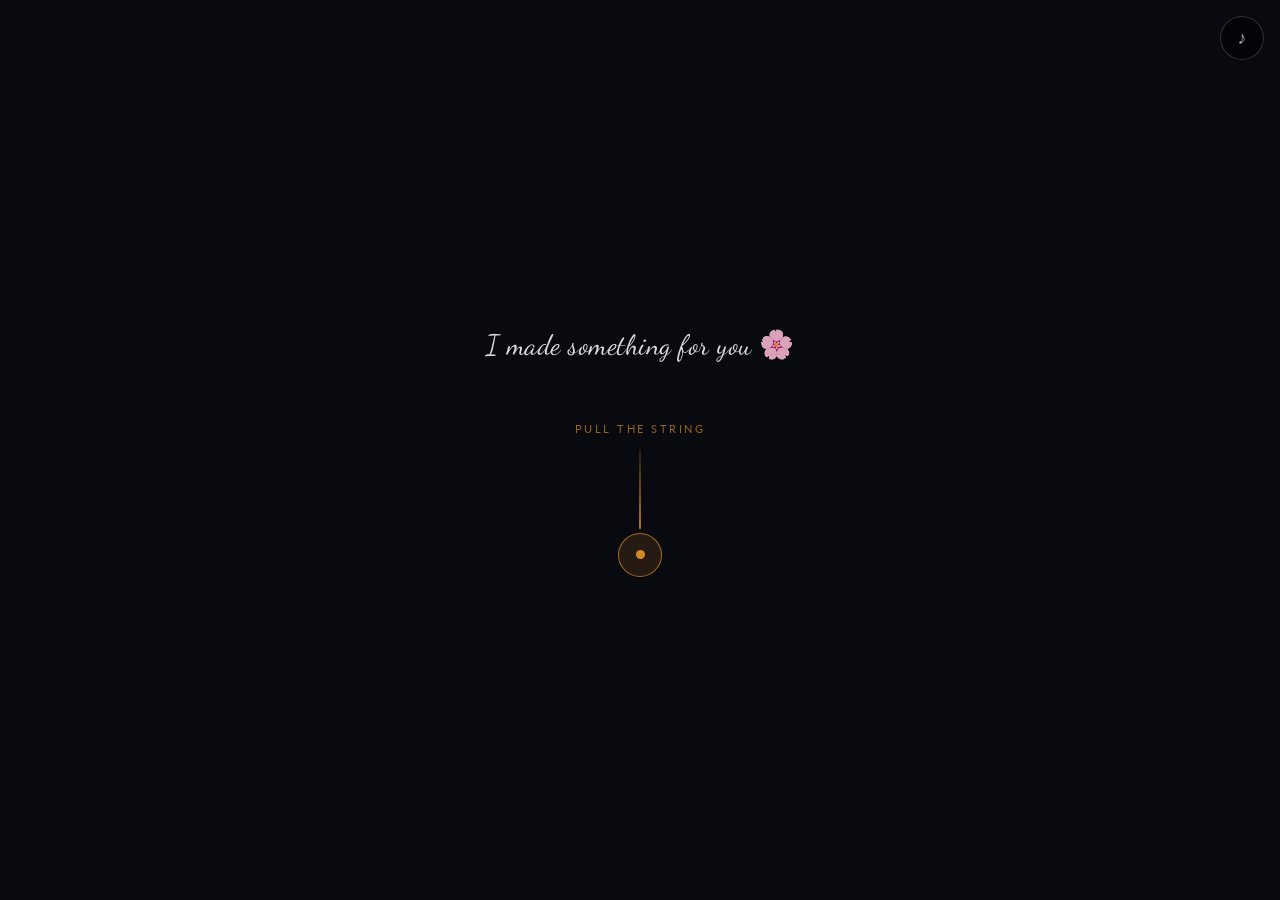
==== index.html @ 9a8aaca1 "initial" ====
<!DOCTYPE html>
<html lang="en">
<head>
  <meta charset="UTF-8">
  <meta name="viewport" content="width=device-width, initial-scale=1.0, maximum-scale=1.0, user-scalable=no">
  <title>A Graduation Gift 🎓</title>
  <link rel="preconnect" href="https://fonts.googleapis.com">
  <link href="https://fonts.googleapis.com/css2?family=Dancing+Script:wght@400;600;700&family=Lato:wght@300;400;700&family=Playfair+Display:ital,wght@0,400;1,400&display=swap" rel="stylesheet">
  <link rel="stylesheet" href="style.css">
  <link rel="stylesheet" href="css/room.css">
  <link rel="stylesheet" href="css/animations.css">
</head>
<body>

  <!-- MUSIC TOGGLE -->
  <button class="music-btn" id="musicBtn" aria-label="Toggle music">
    <span class="music-icon">♪</span>
  </button>

  <!-- DARK OVERLAY -->
  <div class="darkness" id="darkness"></div>

  <!-- ROOM SCENE -->
  <div class="room" id="room">

    <!-- BACKGROUND IMAGE -->
    <img src="assets/images/room.png" class="room-bg" alt="Room" draggable="false">

    <!-- =====================================================
         INVISIBLE HOTSPOT BUTTONS — positioned over each
         object in the room.png image.
         Adjust top/left/width/height % to match your image.
         ===================================================== -->

    <!-- LAMP (power button area — bottom-left of lamp base) -->
    <button
      class="hotspot"
      id="lampHotspot"
      aria-label="Turn on lamp"
      style="left:2%; top:52%; width:18%; height:22%;"
    >
      <!-- visible only in debug mode -->
      <span class="hotspot-label">Lamp</span>
    </button>

    <!-- FLOWER BOUQUET (left of desk) -->
    <button
      class="hotspot gift-hotspot"
      id="flowersObj"
      data-page="pages/flowers.html"
      data-gift="flowers"
      aria-label="Open flowers"
      style="left:3%; top:55%; width:17%; height:28%;"
    >
      <span class="hotspot-label">Flowers</span>
      <div class="gift-ripple"></div>
    </button>

    <!-- ENVELOPE (center-left of desk) -->
    <button
      class="hotspot gift-hotspot"
      id="envelopeObj"
      data-page="pages/letter.html"
      data-gift="letter"
      aria-label="Open letter"
      style="left:20%; top:72%; width:22%; height:18%;"
    >
      <span class="hotspot-label">Letter</span>
      <div class="gift-ripple"></div>
    </button>

    <!-- PHOTO ALBUM (center of desk) -->
    <button
      class="hotspot gift-hotspot"
      id="albumObj"
      data-page="pages/photos.html"
      data-gift="photos"
      aria-label="Open photo album"
      style="left:30%; top:58%; width:32%; height:30%;"
    >
      <span class="hotspot-label">Album</span>
      <div class="gift-ripple"></div>
    </button>

    <!-- VOICE RECORDER (right of desk) -->
    <button
      class="hotspot gift-hotspot"
      id="voiceObj"
      data-page="pages/voicemail.html"
      data-gift="voicemail"
      aria-label="Open voicemail"
      style="left:74%; top:54%; width:20%; height:34%;"
    >
      <span class="hotspot-label">Voicemail</span>
      <div class="gift-ripple"></div>
    </button>

  </div><!-- end room -->

  <!-- TOUCH HINT -->
  <div class="touch-hint" id="touchHint">
    <div class="touch-anim"></div>
    <p>Tap the objects</p>
  </div>

  <!-- PROGRESS BAR -->
  <div class="progress-bar-wrap" id="progressWrap">
    <div class="prog-track">
      <div class="prog-fill" id="progFill"></div>
      <div class="prog-steps">
        <div class="prog-step" id="step-flowers" data-gift="flowers">
          <div class="step-dot"><span></span></div>
        </div>
        <div class="prog-step" id="step-letter" data-gift="letter">
          <div class="step-dot"><span></span></div>
        </div>
        <div class="prog-step" id="step-photos" data-gift="photos">
          <div class="step-dot"><span></span></div>
        </div>
        <div class="prog-step" id="step-voicemail" data-gift="voicemail">
          <div class="step-dot"><span></span></div>
        </div>
        <div class="prog-step final-step" id="step-final">
          <div class="step-dot lock-dot"><span>🔒</span></div>
        </div>
      </div>
    </div>
  </div>

  <!-- AUDIO -->
  <audio id="bgMusic" loop>
    <source src="assets/audio/bg-music.mp3" type="audio/mpeg">
  </audio>
  <audio id="lampSound">
    <source src="assets/audio/lamp-click.mp3" type="audio/mpeg">
  </audio>
  <audio id="unlockSound">
    <source src="assets/audio/unlock.mp3" type="audio/mpeg">
  </audio>

  <!-- SCRIPTS -->
  <script src="https://cdnjs.cloudflare.com/ajax/libs/gsap/3.12.5/gsap.min.js"></script>
  <script src="js/audio.js"></script>
  <script src="js/progress.js"></script>
  <script src="js/room.js"></script>
  <script src="js/main.js"></script>

</body>
</html>
---- style.css ----
/* ===== CSS VARIABLES ===== */
:root {
  --dark: #080a10;
  --dark2: #0e1018;
  --warm-dark: #0c0e18;
  --amber: #f59c2a;
  --amber-glow: #ff9d00;
  --gold: #d4943a;
  --cream: #fdf4e3;
  --petal-pink: #f4a7b9;
  --petal-deep: #e07898;
  --rose: #c85a7a;
  --sage: #7a9e7e;
  --env-cream: #f0e6c8;
  --env-dark: #c8a96e;
  --album-burgundy: #4a1a2a;
  --album-gold: #c8963c;
  --rec-dark: #1a1a2e;
  --rec-screen: #0d1b2a;
  --progress-pink: #e8729a;
  --progress-bg: rgba(255,255,255,0.1);
  --font-script: 'Dancing Script', cursive;
  --font-body: 'Lato', sans-serif;
  --font-serif: 'Playfair Display', serif;
}

/* ===== RESET ===== */
* {
  margin: 0; padding: 0;
  box-sizing: border-box;
  -webkit-tap-highlight-color: transparent;
  -webkit-touch-callout: none;
  -webkit-user-select: none;
  user-select: none;
}
html, body {
  width: 100%; height: 100%;
  overflow: hidden;
  background: var(--dark);
  font-family: var(--font-body);
}

/* ===== SAFE AREAS ===== */
:root {
  --safe-top: env(safe-area-inset-top, 0px);
  --safe-bottom: env(safe-area-inset-bottom, 0px);
}
body {
  padding-top: var(--safe-top);
  padding-bottom: var(--safe-bottom);
  overscroll-behavior-y: none;
}

/* ===== MUSIC BUTTON ===== */
.music-btn {
  position: fixed;
  top: 16px; right: 16px;
  z-index: 999;
  width: 42px; height: 42px;
  border-radius: 50%;
  border: 1.5px solid rgba(255,255,255,0.18);
  background: rgba(0,0,0,0.55);
  color: rgba(255,255,255,0.65);
  font-size: 18px;
  cursor: pointer;
  display: flex; align-items: center; justify-content: center;
  transition: all 0.3s;
  backdrop-filter: blur(6px);
  min-width: 44px; min-height: 44px;
}
.music-btn:active { transform: scale(0.9); }
.music-btn.muted  { opacity: 0.4; }

/* ===== PAGE WRAPPER ===== */
.page-wrapper {
  width: 100%;
  min-height: 100vh; min-height: 100dvh;
  overflow-y: auto; overflow-x: hidden;
  -webkit-overflow-scrolling: touch;
}

/* ===== BACK BUTTON ===== */
.back-btn {
  position: fixed;
  top: 16px; left: 16px;
  z-index: 100;
  background: rgba(0,0,0,0.55);
  border: 1.5px solid rgba(255,255,255,0.18);
  color: white;
  font-family: var(--font-body);
  font-size: 14px;
  padding: 8px 16px;
  border-radius: 20px;
  cursor: pointer;
  backdrop-filter: blur(6px);
  display: flex; align-items: center; gap: 6px;
  transition: all 0.2s;
  min-width: 44px; min-height: 44px;
}
.back-btn:active { transform: scale(0.95); }

/* ===== TOUCH HINT ===== */
.touch-hint {
  position: fixed;
  bottom: 70px; left: 50%;
  transform: translateX(-50%);
  z-index: 50;
  display: flex;
  flex-direction: column;
  align-items: center; gap: 8px;
  opacity: 0;
  pointer-events: none;
  transition: opacity 0.5s;
}
.touch-hint.show { opacity: 1; }
.touch-hint p { display: none; }
.touch-anim {
  width: 34px; height: 34px;
  border-radius: 50%;
  border: 2px solid rgba(245,156,42,0.6);
  animation: touchPulse 1.5s ease-in-out infinite;
}
@keyframes touchPulse {
  0%,100% { transform: scale(1); opacity: 1; }
  50%      { transform: scale(1.3); opacity: 0.4; }
}

/* ===== GIFT FRAME (slide-in pages) ===== */
.gift-frame {
  position: fixed; inset: 0; z-index: 100;
  border: none; width: 100%; height: 100%;
  background: var(--dark);
  transform: translateX(100%);
  transition: transform 0.5s cubic-bezier(0.22,1,0.36,1);
}
.gift-frame.active { transform: translateX(0); }

/* ===== OBJECT ACTIVE STATES ===== */
.gift-object:active .flowers-bunch { transform: scale(0.95); }
.gift-object:active .envelope      { transform: scale(0.95); }
.gift-object:active .album-book    { transform: scale(0.95); }
.gift-object:active .recorder      { transform: scale(0.95); }

/* ===== PAGE LAYOUTS ===== */
.polaroid-grid {
  display: grid;
  grid-template-columns: 1fr 1fr;
  gap: 16px; padding: 16px;
}
@media (min-width: 480px) {
  .polaroid-grid {
    grid-template-columns: repeat(3, 1fr);
    max-width: 600px; margin: 0 auto;
  }
}
.letter-page-content  { padding: 24px 20px; max-width: 480px; margin: 0 auto; }
.voicemail-content    { padding: 20px; max-width: 400px; margin: 0 auto; }
.ending-content       { padding: 20px; max-width: 480px; margin: 0 auto; text-align: center; }

/* ===== GIFT LABELS (hidden) ===== */
.gift-label { display: none !important; }
---- css/room.css ----
/* ===== ROOM CONTAINER ===== */
.room {
  position: fixed;
  inset: 0;
  overflow: hidden;
  background: #080a10;
}

/* ===== BACKGROUND IMAGE ===== */
.room-bg {
  position: absolute;
  inset: 0;
  width: 100%;
  height: 100%;
  object-fit: cover;
  object-position: center;
  display: block;
  user-select: none;
  -webkit-user-drag: none;
  z-index: 1;
}

/* ===== DARKNESS OVERLAY ===== */
.darkness {
  position: fixed;
  inset: 0;
  z-index: 10;
  background: rgba(0,0,0,0.97);
  pointer-events: none;
  transition: opacity 2.5s ease;
}
.darkness.lit { opacity: 0; }

/* ===== HOTSPOT BUTTONS =====
   Invisible tappable areas over each room object.
   position: absolute coordinates are set inline on each
   element so they're easy to tune per-image.
   ================================================= */
.hotspot {
  position: absolute;
  background: transparent;
  border: none;
  cursor: pointer;
  border-radius: 12px;
  z-index: 15;
  /* Disable default tap flash on iOS */
  -webkit-tap-highlight-color: transparent;
  outline: none;
  padding: 0;
  display: flex;
  align-items: center;
  justify-content: center;
  /* Minimum touch target size */
  min-width: 44px;
  min-height: 44px;
}

/* Hidden label — shown only when DEBUG_HOTSPOTS = true in JS */
.hotspot-label {
  display: none;
  font-family: var(--font-body);
  font-size: 10px;
  font-weight: 700;
  color: #fff;
  background: rgba(245, 156, 42, 0.75);
  padding: 2px 6px;
  border-radius: 4px;
  pointer-events: none;
  letter-spacing: 0.5px;
  text-transform: uppercase;
}

/* When debug mode is on (add class to body) show outlines + labels */
body.debug-hotspots .hotspot {
  border: 2px dashed rgba(245,156,42,0.85);
  background: rgba(245,156,42,0.08);
}
body.debug-hotspots .hotspot-label {
  display: block;
}

/* Gift hotspots start hidden; revealed when lamp is on */
.gift-hotspot {
  opacity: 0;
  pointer-events: none;
  transition: opacity 0.6s ease;
}
.gift-hotspot.revealed {
  opacity: 1;
  pointer-events: auto;
}

/* Tap feedback */
.gift-hotspot:active {
  background: rgba(245,156,42,0.12);
}

/* Ripple pulse centered in hotspot */
.gift-ripple {
  position: absolute;
  top: 50%; left: 50%;
  transform: translate(-50%, -50%);
  width: 0; height: 0;
  border-radius: 50%;
  border: 2px solid rgba(245,156,42,0.55);
  pointer-events: none;
  animation: rippleGrow 3s ease-out infinite;
  animation-play-state: paused;
}
.gift-hotspot.revealed .gift-ripple {
  animation-play-state: running;
}
@keyframes rippleGrow {
  0%   { width: 0;     height: 0;     opacity: 0.8; }
  100% { width: 100px; height: 100px; opacity: 0; }
}

/* ===== PROGRESS BAR ===== */
.progress-bar-wrap {
  position: fixed;
  bottom: 0; left: 0; right: 0;
  z-index: 20;
  padding: 8px 20px 16px;
  background: linear-gradient(0deg, rgba(0,0,0,0.90) 0%, transparent 100%);
  opacity: 0;
  transform: translateY(20px);
  transition: opacity 0.6s ease, transform 0.6s ease;
}
.progress-bar-wrap.show { opacity: 1; transform: translateY(0); }

.prog-track { position: relative; height: 28px; }
.prog-fill {
  position: absolute;
  top: 50%; left: 5%;
  width: 0%; height: 2px;
  background: linear-gradient(90deg, var(--progress-pink), var(--amber));
  transform: translateY(-50%);
  transition: width 0.8s ease;
  z-index: 1;
  box-shadow: 0 0 6px rgba(245,156,42,0.42);
}
.prog-steps {
  position: absolute;
  top: 0; left: 0; right: 0; bottom: 0;
  display: flex;
  align-items: center;
  justify-content: space-around;
  z-index: 2;
}
.prog-step {
  display: flex; flex-direction: column; align-items: center;
  opacity: 0.35;
  transition: opacity 0.4s, transform 0.4s;
}
.prog-step.done { opacity: 1; }
.prog-step.done .step-dot {
  background: var(--progress-pink);
  border-color: var(--progress-pink);
  box-shadow: 0 0 8px rgba(232,114,154,0.55);
}
.step-dot {
  width: 18px; height: 18px;
  border-radius: 50%;
  background: rgba(255,255,255,0.08);
  border: 1.5px solid rgba(255,255,255,0.22);
  display: flex; align-items: center; justify-content: center;
  transition: all 0.4s;
}
.step-dot span { display: none !important; }

.final-step.unlocked .lock-dot {
  background: var(--amber);
  border-color: var(--amber);
  box-shadow: 0 0 12px rgba(245,156,42,0.75);
}

/* ===== TOUCH HINT ===== */
.touch-hint {
  position: fixed;
  bottom: 70px; left: 50%;
  transform: translateX(-50%);
  z-index: 50;
  display: flex;
  flex-direction: column;
  align-items: center; gap: 8px;
  opacity: 0;
  pointer-events: none;
  transition: opacity 0.5s;
}
.touch-hint.show { opacity: 1; }
.touch-hint p { display: none; }
.touch-anim {
  width: 34px; height: 34px;
  border-radius: 50%;
  border: 2px solid rgba(245,156,42,0.6);
  animation: touchPulse 1.5s ease-in-out infinite;
}
@keyframes touchPulse {
  0%,100% { transform: scale(1); opacity: 1; }
  50%      { transform: scale(1.3); opacity: 0.4; }
}

/* ===== GIFT FRAME (slide-in pages) ===== */
.gift-frame {
  position: fixed; inset: 0; z-index: 100;
  border: none; width: 100%; height: 100%;
  background: var(--dark);
  transform: translateX(100%);
  transition: transform 0.5s cubic-bezier(0.22,1,0.36,1);
}
.gift-frame.active { transform: translateX(0); }


/* ===== INTRO OVERLAY ===== */
#introOverlay {
  position: fixed; inset: 0; z-index: 200;
  display: flex; flex-direction: column;
  align-items: center; justify-content: center;
  background: var(--dark);
  transition: opacity 1.2s ease;
  pointer-events: auto;
}
#introOverlay.fade-out {
  opacity: 0;
  pointer-events: none;
}

.intro-message {
  color: rgba(255,255,255,0.85);
  font-family: var(--font-script);
  font-size: 28px;
  text-align: center;
  letter-spacing: 0.5px;
  opacity: 0;
  transform: translateY(8px);
  transition: opacity 1s ease, transform 1s ease;
  margin-bottom: 56px;
  padding: 0 32px;
  line-height: 1.5;
}
.intro-message.visible { opacity: 1; transform: translateY(0); }

.pull-hint {
  color: rgba(245,156,42,0.6);
  font-family: var(--font-body);
  font-size: 11px;
  letter-spacing: 2.5px;
  text-transform: uppercase;
  opacity: 0;
  transition: opacity 0.8s ease 1.4s;
  margin-bottom: 14px;
}
.pull-hint.visible { opacity: 1; }

.string-wrap {
  position: relative;
  display: flex; flex-direction: column; align-items: center;
  cursor: pointer;
  user-select: none;
  opacity: 0;
  transition: opacity 0.8s ease 1.4s;
  -webkit-tap-highlight-color: transparent;
}
.string-wrap.visible { opacity: 1; }

.string-line {
  width: 2px;
  height: 80px;
  background: linear-gradient(180deg,
    rgba(245,156,42,0.12) 0%,
    rgba(245,156,42,0.72) 100%);
  border-radius: 1px;
  transform-origin: top center;
  transition: height 0.15s ease;
}
.string-line.pulled { height: 114px; }

.string-knob {
  width: 30px; height: 30px;
  border-radius: 50%;
  background: rgba(245,156,42,0.12);
  border: 1.5px solid rgba(245,156,42,0.6);
  display: flex; align-items: center; justify-content: center;
  margin-top: 4px;
  transition: transform 0.15s ease, background 0.15s ease;
  animation: knobFloat 2.5s ease-in-out infinite 2.2s;
  min-width: 44px; min-height: 44px;
}
.string-knob.active {
  transform: translateY(26px) scale(0.88);
  background: rgba(245,156,42,0.32);
  animation: none;
}
.knob-inner {
  width: 9px; height: 9px;
  border-radius: 50%;
  background: rgba(245,156,42,0.85);
  pointer-events: none;
}

@keyframes knobFloat {
  0%,100% { transform: translateY(0); }
  50%      { transform: translateY(7px); }
}
---- css/animations.css ----
/* ===== PAGE TRANSITIONS ===== */
.page-enter { animation: pageEnter 0.6s cubic-bezier(0.22,1,0.36,1) forwards; }
@keyframes pageEnter {
  from { opacity: 0; transform: translateY(30px); }
  to   { opacity: 1; transform: translateY(0); }
}
.page-exit { animation: pageExit 0.4s ease forwards; }
@keyframes pageExit {
  from { opacity: 1; transform: translateY(0); }
  to   { opacity: 0; transform: translateY(-20px); }
}

/* ===== FLOAT ===== */
.float-gentle { animation: floatGentle 4s ease-in-out infinite; }
@keyframes floatGentle {
  0%,100% { transform: translateY(0px); }
  50%      { transform: translateY(-6px); }
}

/* ===== SPARKLE ===== */
.sparkle {
  position: absolute;
  pointer-events: none;
  animation: sparkleAnim 0.8s ease forwards;
}
@keyframes sparkleAnim {
  0%   { opacity: 1; transform: scale(0) rotate(0deg); }
  50%  { opacity: 1; transform: scale(1) rotate(180deg); }
  100% { opacity: 0; transform: scale(0.5) rotate(360deg); }
}

/* ===== PARTICLES ===== */
.particle {
  position: fixed;
  pointer-events: none;
  border-radius: 50%;
  z-index: 999;
  animation: particleFall linear forwards;
}
@keyframes particleFall {
  0%   { opacity: 1; transform: translateY(0) rotate(0deg); }
  100% { opacity: 0; transform: translateY(100vh) rotate(720deg); }
}

/* ===== CONFETTI ===== */
.confetti-piece {
  position: fixed;
  width: 10px; height: 10px;
  pointer-events: none;
  z-index: 999;
  animation: confettiFall linear forwards;
}
@keyframes confettiFall {
  0%  { opacity: 1; transform: translateY(0) rotate(0deg) scale(1); }
  80% { opacity: 1; }
  100%{ opacity: 0; transform: translateY(110vh) rotate(720deg) scale(0.5); }
}

/* ===== GLOW PULSE ===== */
.glow-pulse { animation: glowPulse 2s ease-in-out infinite; }
@keyframes glowPulse {
  0%,100% { box-shadow: 0 0 10px rgba(245,156,42,0.3); }
  50%      { box-shadow: 0 0 25px rgba(245,156,42,0.7); }
}

/* ===== SHIMMER ===== */
.shimmer { position: relative; overflow: hidden; }
.shimmer::after {
  content: '';
  position: absolute;
  top: -50%; left: -75%;
  width: 50%; height: 200%;
  background: linear-gradient(90deg, transparent, rgba(255,255,255,0.15), transparent);
  transform: rotate(25deg);
  animation: shimmerSlide 3s ease-in-out infinite;
}
@keyframes shimmerSlide {
  0%   { left: -75%; }
  100% { left: 150%; }
}

/* ===== HEARTBEAT ===== */
.heartbeat { animation: heartbeat 1.4s ease-in-out infinite; }
@keyframes heartbeat {
  0%,100% { transform: scale(1); }
  14%     { transform: scale(1.12); }
  28%     { transform: scale(1); }
  42%     { transform: scale(1.08); }
  56%     { transform: scale(1); }
}

/* ===== PETAL SWAY ===== */
.petal-sway { animation: petalSway 3s ease-in-out infinite; }
@keyframes petalSway {
  0%,100% { transform: rotate(0deg); }
  33%     { transform: rotate(3deg); }
  66%     { transform: rotate(-3deg); }
}

/* ===== TYPEWRITER CURSOR ===== */
.typewriter-cursor::after {
  content: '|';
  animation: blink 0.7s step-end infinite;
}
@keyframes blink {
  0%,100% { opacity: 1; }
  50%      { opacity: 0; }
}

/* ===== STAGGER DELAYS ===== */
.stagger-1 { animation-delay: 0.1s; }
.stagger-2 { animation-delay: 0.2s; }
.stagger-3 { animation-delay: 0.3s; }
.stagger-4 { animation-delay: 0.4s; }
.stagger-5 { animation-delay: 0.5s; }

/* ===== SWIPE HINT ===== */
.swipe-hint {
  display: flex; align-items: center; justify-content: center;
  gap: 8px; color: rgba(255,255,255,0.4);
  font-size: 12px; padding: 8px; letter-spacing: 0.5px;
}
.swipe-arrow {
  font-size: 16px;
  animation: swipeHint 1.5s ease-in-out infinite;
}
@keyframes swipeHint {
  0%,100% { transform: translateX(0); opacity: 0.4; }
  50%     { transform: translateX(6px); opacity: 1; }
}
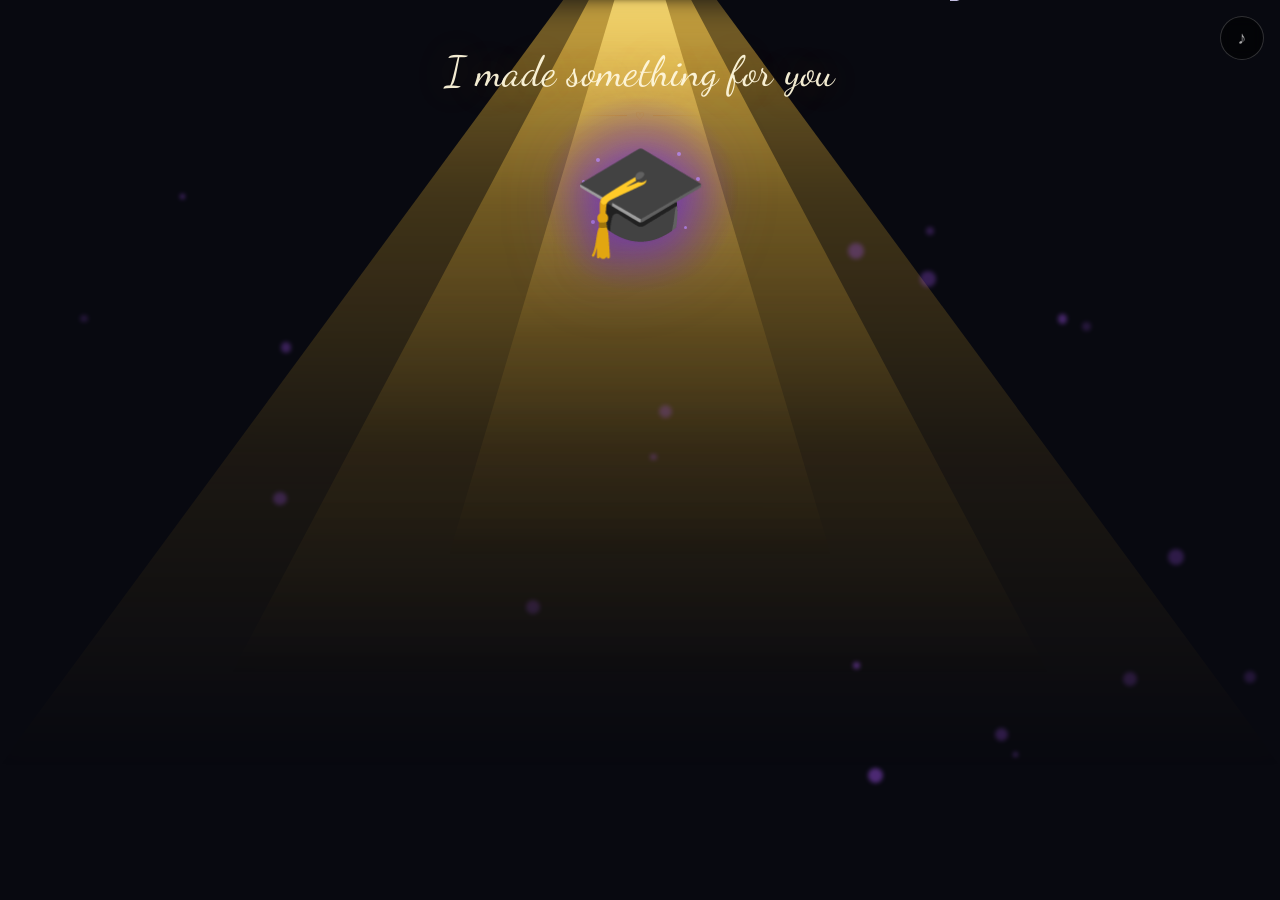
==== commit d507552a: "sixth" ====
--- a/index.html
+++ b/index.html
@@ -82,7 +82,7 @@
       <div class="gift-ripple"></div>
     </button>
 
-    <!-- VOICE RECORDER (right of desk) -->
+    <!-- VOICE RECORDER (right of desk) 
     <button
       class="hotspot gift-hotspot"
       id="voiceObj"
@@ -93,7 +93,7 @@
     >
       <span class="hotspot-label">Voicemail</span>
       <div class="gift-ripple"></div>
-    </button>
+    </button>  -->
 
   </div><!-- end room -->
 
@@ -117,9 +117,9 @@
         <div class="prog-step" id="step-photos" data-gift="photos">
           <div class="step-dot"><span></span></div>
         </div>
-        <div class="prog-step" id="step-voicemail" data-gift="voicemail">
+      <!--    <div class="prog-step" id="step-voicemail" data-gift="voicemail">
           <div class="step-dot"><span></span></div>
-        </div>
+        </div>-->
         <div class="prog-step final-step" id="step-final">
           <div class="step-dot lock-dot"><span>🔒</span></div>
         </div>
--- a/css/room.css
+++ b/css/room.css
@@ -31,11 +31,7 @@
 }
 .darkness.lit { opacity: 0; }
 
-/* ===== HOTSPOT BUTTONS =====
-   Invisible tappable areas over each room object.
-   position: absolute coordinates are set inline on each
-   element so they're easy to tune per-image.
-   ================================================= */
+/* ===== HOTSPOT BUTTONS ===== */
 .hotspot {
   position: absolute;
   background: transparent;
@@ -43,19 +39,16 @@
   cursor: pointer;
   border-radius: 12px;
   z-index: 15;
-  /* Disable default tap flash on iOS */
   -webkit-tap-highlight-color: transparent;
   outline: none;
   padding: 0;
   display: flex;
   align-items: center;
   justify-content: center;
-  /* Minimum touch target size */
   min-width: 44px;
   min-height: 44px;
 }
 
-/* Hidden label — shown only when DEBUG_HOTSPOTS = true in JS */
 .hotspot-label {
   display: none;
   font-family: var(--font-body);
@@ -70,7 +63,6 @@
   text-transform: uppercase;
 }
 
-/* When debug mode is on (add class to body) show outlines + labels */
 body.debug-hotspots .hotspot {
   border: 2px dashed rgba(245,156,42,0.85);
   background: rgba(245,156,42,0.08);
@@ -79,7 +71,6 @@
   display: block;
 }
 
-/* Gift hotspots start hidden; revealed when lamp is on */
 .gift-hotspot {
   opacity: 0;
   pointer-events: none;
@@ -89,13 +80,10 @@
   opacity: 1;
   pointer-events: auto;
 }
-
-/* Tap feedback */
 .gift-hotspot:active {
   background: rgba(245,156,42,0.12);
 }
 
-/* Ripple pulse centered in hotspot */
 .gift-ripple {
   position: absolute;
   top: 50%; left: 50%;
@@ -211,94 +199,343 @@
 .gift-frame.active { transform: translateX(0); }
 
 
-/* ===== INTRO OVERLAY ===== */
+/* =====================================================
+   INTRO OVERLAY
+   ===================================================== */
 #introOverlay {
   position: fixed; inset: 0; z-index: 200;
-  display: flex; flex-direction: column;
-  align-items: center; justify-content: center;
-  background: var(--dark);
+  display: flex;
+  flex-direction: column;
+  align-items: center;
+  justify-content: flex-start;
+  background: #080910;
   transition: opacity 1.2s ease;
   pointer-events: auto;
+  overflow: hidden;
+  /* safe area padding for notched phones */
+  padding-top: env(safe-area-inset-top, 0px);
+  padding-bottom: env(safe-area-inset-bottom, 0px);
 }
 #introOverlay.fade-out {
   opacity: 0;
   pointer-events: none;
 }
 
+/* ── SPOTLIGHT ── */
+/*  Correct cone: narrow pinpoint at top-center, spreads wide downward.
+    We use clip-path polygon to carve the cone shape, then a vertical
+    linear-gradient inside it (bright top → dim bottom) so the beam
+    looks lit from a source above.                                      */
+
+/* Outer wide cone — broadest spread */
+.spotlight {
+  position: absolute;
+  top: 0; left: 0; right: 0;
+  height: 85vh;
+  background: linear-gradient(
+    180deg,
+    rgba(220, 175, 60, 0.55) 0%,
+    rgba(200, 155, 45, 0.30) 25%,
+    rgba(170, 130, 35, 0.12) 60%,
+    transparent 100%
+  );
+  /* Narrow at top (5% either side of center), wide at bottom (full width) */
+  clip-path: polygon(44% 0%, 56% 0%, 100% 100%, 0% 100%);
+  pointer-events: none;
+  z-index: 1;
+  filter: blur(18px);
+}
+
+/* Mid cone — slightly narrower, brighter */
+.spotlight-inner {
+  position: absolute;
+  top: 0; left: 0; right: 0;
+  height: 75vh;
+  background: linear-gradient(
+    180deg,
+    rgba(240, 195, 75, 0.65) 0%,
+    rgba(215, 168, 55, 0.32) 30%,
+    rgba(180, 138, 38, 0.10) 65%,
+    transparent 100%
+  );
+  clip-path: polygon(46% 0%, 54% 0%, 82% 100%, 18% 100%);
+  pointer-events: none;
+  z-index: 2;
+  filter: blur(8px);
+}
+
+/* Tight inner core — very narrow, most intense */
+.spotlight-streak {
+  position: absolute;
+  top: 0; left: 0; right: 0;
+  height: 62vh;
+  background: linear-gradient(
+    180deg,
+    rgba(255, 225, 120, 0.80) 0%,
+    rgba(245, 200, 85, 0.40) 25%,
+    rgba(220, 170, 60, 0.12) 60%,
+    transparent 100%
+  );
+  clip-path: polygon(48% 0%, 52% 0%, 65% 100%, 35% 100%);
+  pointer-events: none;
+  z-index: 3;
+  filter: blur(3px);
+}
+
+/* ── BOKEH DOTS ── */
+.bokeh-container {
+  position: absolute; inset: 0;
+  pointer-events: none; z-index: 4;
+}
+.bokeh-dot {
+  position: absolute;
+  border-radius: 50%;
+  background: rgba(168, 85, 247, 0.55);
+  filter: blur(2px);
+  animation: bokehFloat linear infinite;
+}
+@keyframes bokehFloat {
+  0%   { transform: translateY(0) scale(1);    opacity: 0.7; }
+  50%  { opacity: 1; }
+  100% { transform: translateY(-28px) scale(0.82); opacity: 0; }
+}
+
+/* ── FALLING PETALS ── */
+.petal-container {
+  position: absolute; inset: 0;
+  pointer-events: none; z-index: 5;
+  overflow: hidden;
+}
+.petal {
+  position: absolute;
+  top: -20px;
+  border-radius: 50% 0 50% 0;
+  background: #c084fc;
+  opacity: 0.85;
+  animation: petalFall linear infinite;
+}
+@keyframes petalFall {
+  0%   { transform: translateY(0) rotate(0deg) translateX(0);      opacity: 0.9; }
+  80%  { opacity: 0.6; }
+  100% { transform: translateY(105vh) rotate(540deg) translateX(36px); opacity: 0; }
+}
+
+/* ── MAIN CONTENT WRAPPER ── */
+/*  Uses flex column; content fills available height so
+    the string naturally sits at the bottom.             */
+.intro-content {
+  position: relative; z-index: 10;
+  display: flex;
+  flex-direction: column;
+  align-items: center;
+  width: 100%;
+  /* Push content down from the very top a little */
+  padding-top: max(5vh, 28px);
+  /* leave room for the string section below */
+  padding-bottom: 0;
+  gap: 0;
+  flex: 0 0 auto;
+}
+
+/* ── TITLE ── */
 .intro-message {
-  color: rgba(255,255,255,0.85);
+  color: rgba(255, 248, 220, 0.95);
   font-family: var(--font-script);
-  font-size: 28px;
+  font-size: clamp(28px, 8.5vw, 42px);
   text-align: center;
-  letter-spacing: 0.5px;
-  opacity: 0;
-  transform: translateY(8px);
+  letter-spacing: 0.3px;
+  line-height: 1.3;
+  opacity: 0;
+  transform: translateY(12px);
   transition: opacity 1s ease, transform 1s ease;
-  margin-bottom: 56px;
-  padding: 0 32px;
-  line-height: 1.5;
+  padding: 0 20px;
+  text-shadow:
+    0 0 40px rgba(245,156,42,0.30),
+    0 0 80px rgba(245,156,42,0.12);
+  white-space: nowrap; /* keep on one line like reference */
+}
+@media (max-width: 360px) {
+  .intro-message { white-space: normal; font-size: 26px; }
 }
 .intro-message.visible { opacity: 1; transform: translateY(0); }
 
+/* ── GOLD HEART DIVIDER ── */
+/* Thin lines + heart icon, exactly like the reference */
+.heart-divider {
+  display: flex;
+  align-items: center;
+  gap: 8px;
+  margin-top: 10px;
+  opacity: 0;
+  transition: opacity 0.9s ease 0.4s;
+}
+.heart-divider.visible { opacity: 1; }
+.heart-divider-line {
+  width: 48px;
+  height: 1px;
+  background: linear-gradient(90deg, transparent, rgba(201,149,42,0.75));
+}
+.heart-divider-line.right {
+  background: linear-gradient(90deg, rgba(201,149,42,0.75), transparent);
+}
+.heart-divider-icon {
+  color: rgba(201,149,42,0.9);
+  font-size: 11px;
+  line-height: 1;
+}
+
+/* ── CAP / BLOSSOM ── */
+.blossom-wrap {
+  position: relative;
+  display: flex; align-items: center; justify-content: center;
+  margin-top: clamp(8px, 2.5vh, 18px);
+  opacity: 0;
+  transition: opacity 1s ease 0.5s;
+}
+.blossom-wrap.visible { opacity: 1; }
+
+/* Purple radial glow behind the cap */
+.blossom-glow {
+  position: absolute;
+  width: min(46vw, 200px);
+  height: min(46vw, 200px);
+  border-radius: 50%;
+  background: radial-gradient(circle,
+    rgba(130,60,220,0.55) 0%,
+    rgba(100,40,180,0.25) 45%,
+    transparent 70%);
+  animation: blossomPulse 2.8s ease-in-out infinite;
+  pointer-events: none;
+}
+@keyframes blossomPulse {
+  0%,100% { transform: scale(1);    opacity: 0.65; }
+  50%      { transform: scale(1.18); opacity: 1; }
+}
+
+/* Small sparkle dots around the cap (reference shows these) */
+.cap-sparkle {
+  position: absolute;
+  width: 4px; height: 4px;
+  border-radius: 50%;
+  background: rgba(200,160,255,0.8);
+  animation: sparkleFloat ease-in-out infinite alternate;
+}
+@keyframes sparkleFloat {
+  from { transform: scale(0.7); opacity: 0.4; }
+  to   { transform: scale(1.3); opacity: 1; }
+}
+
+.blossom-emoji {
+  font-size: clamp(72px, 20vw, 110px);
+  position: relative; z-index: 1;
+  filter: drop-shadow(0 4px 18px rgba(100,40,180,0.7))
+          drop-shadow(0 0 40px rgba(140,80,220,0.45));
+  animation: blossomFloat 3.5s ease-in-out infinite;
+  line-height: 1;
+}
+@keyframes blossomFloat {
+  0%,100% { transform: translateY(0px) rotate(-1deg); }
+  50%      { transform: translateY(-8px) rotate(1deg); }
+}
+
+/* ── PULL HINT TEXT ── */
+/* Sits BELOW the cap, ABOVE the chevron, near the string */
 .pull-hint {
-  color: rgba(245,156,42,0.6);
+  color: rgba(255,255,255,0.82);
   font-family: var(--font-body);
-  font-size: 11px;
-  letter-spacing: 2.5px;
-  text-transform: uppercase;
-  opacity: 0;
-  transition: opacity 0.8s ease 1.4s;
-  margin-bottom: 14px;
+  font-size: clamp(14px, 4vw, 16px);
+  font-weight: 400;
+  text-align: center;
+  line-height: 1.65;
+  letter-spacing: 0.2px;
+  margin-top: clamp(10px, 2.5vh, 18px);
+  opacity: 0;
+  transition: opacity 0.9s ease 1.3s;
 }
 .pull-hint.visible { opacity: 1; }
 
+/* ── CHEVRON ── */
+.chevron-wrap {
+  margin-top: 10px;
+  opacity: 0;
+  transition: opacity 0.9s ease 1.6s;
+}
+.chevron-wrap.visible {
+  opacity: 1;
+  animation: chevronBounce 1.6s ease-in-out infinite;
+}
+.chevron {
+  color: rgba(201,149,42,0.85);
+  font-size: 22px;
+  display: block;
+}
+@keyframes chevronBounce {
+  0%,100% { transform: translateY(0px); }
+  50%      { transform: translateY(6px); }
+}
+
+/* ── STRING SECTION ── */
+/*  Sits below the text content, centered, with generous
+    space — takes up remaining screen height naturally.  */
 .string-wrap {
   position: relative;
-  display: flex; flex-direction: column; align-items: center;
+  display: flex;
+  flex-direction: column;
+  align-items: center;
   cursor: pointer;
   user-select: none;
-  opacity: 0;
-  transition: opacity 0.8s ease 1.4s;
+  z-index: 10;
+  flex: 1 1 auto;
+  justify-content: flex-start;
+  padding-bottom: 0;
+  padding-top: 16px;
+  opacity: 0;
+  transition: opacity 0.9s ease 1.8s;
   -webkit-tap-highlight-color: transparent;
+  width: 100%;
 }
 .string-wrap.visible { opacity: 1; }
 
 .string-line {
-  width: 2px;
-  height: 80px;
+  width: 1.5px;
+  /* Dynamic height fills remaining space — capped */
+  height: clamp(60px, 14vh, 130px);
   background: linear-gradient(180deg,
-    rgba(245,156,42,0.12) 0%,
-    rgba(245,156,42,0.72) 100%);
+    rgba(245,156,42,0.08) 0%,
+    rgba(245,156,42,0.85) 100%);
   border-radius: 1px;
   transform-origin: top center;
-  transition: height 0.15s ease;
-}
-.string-line.pulled { height: 114px; }
+  transition: height 0.18s ease;
+}
+.string-line.pulled { height: calc(clamp(60px, 14vh, 130px) + 36px); }
 
 .string-knob {
-  width: 30px; height: 30px;
-  border-radius: 50%;
-  background: rgba(245,156,42,0.12);
-  border: 1.5px solid rgba(245,156,42,0.6);
+  width: 52px; height: 52px;
+  border-radius: 50%;
+  background: rgba(20, 14, 36, 0.85);
+  border: 1.5px solid rgba(245,156,42,0.70);
   display: flex; align-items: center; justify-content: center;
   margin-top: 4px;
-  transition: transform 0.15s ease, background 0.15s ease;
+  transition: transform 0.18s ease, background 0.18s ease;
   animation: knobFloat 2.5s ease-in-out infinite 2.2s;
-  min-width: 44px; min-height: 44px;
+  /* subtle inner glow matching reference */
+  box-shadow:
+    0 0 18px rgba(140, 80, 220, 0.35),
+    inset 0 0 12px rgba(140, 80, 220, 0.20);
 }
 .string-knob.active {
-  transform: translateY(26px) scale(0.88);
-  background: rgba(245,156,42,0.32);
+  transform: translateY(30px) scale(0.88);
+  background: rgba(245,156,42,0.22);
   animation: none;
 }
 .knob-inner {
-  width: 9px; height: 9px;
-  border-radius: 50%;
-  background: rgba(245,156,42,0.85);
-  pointer-events: none;
-}
-
+  width: 12px; height: 12px;
+  border-radius: 50%;
+  background: rgba(245,156,42,0.92);
+  box-shadow: 0 0 8px rgba(245,156,42,0.8);
+  pointer-events: none;
+}
 @keyframes knobFloat {
-  0%,100% { transform: translateY(0); }
-  50%      { transform: translateY(7px); }
-}
+  0%,100% { transform: translateY(0px); }
+  50%      { transform: translateY(9px); }
+}
